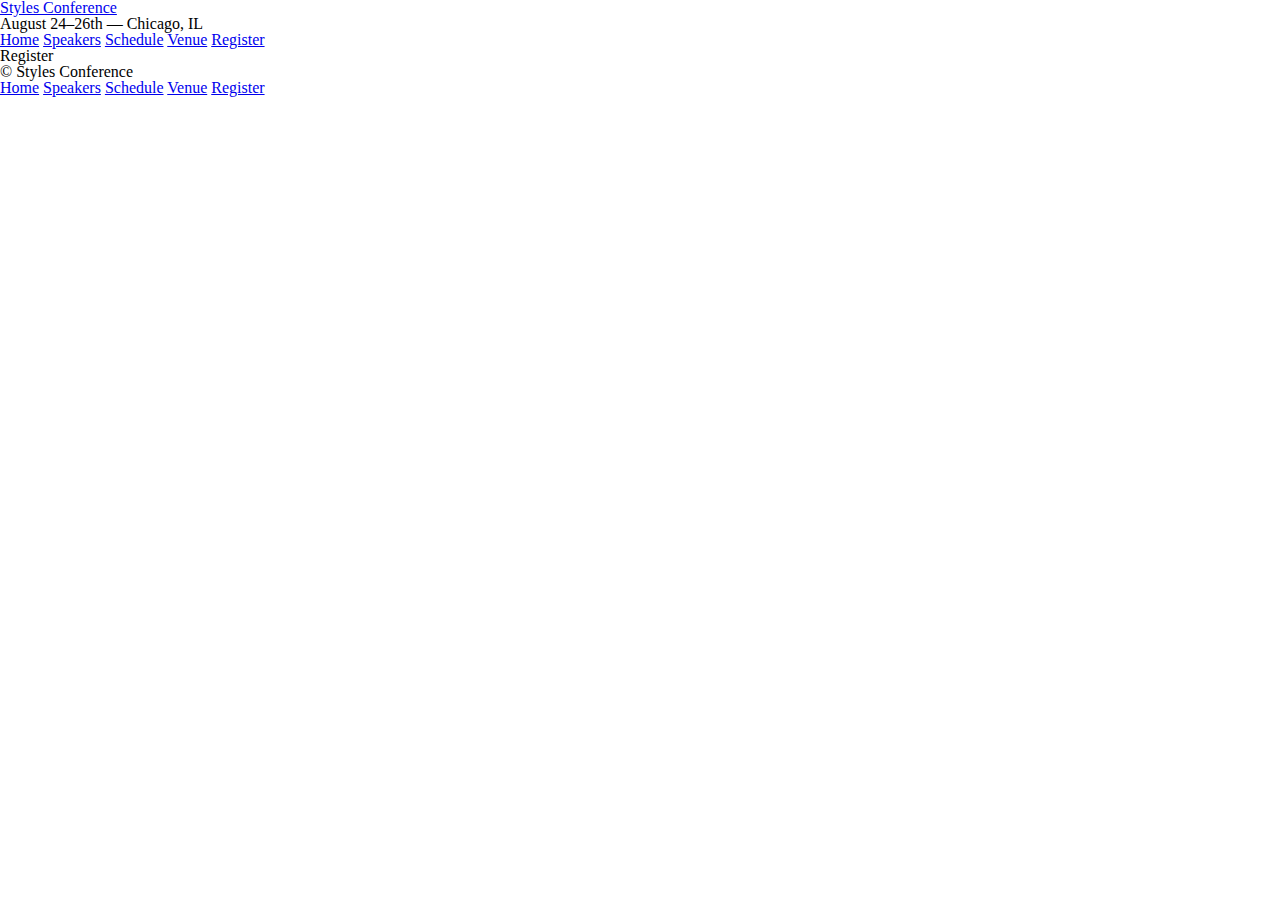
==== register.html @ bc12d5e5 "Update register.html" ====
<!DOCTYPE html>
<html lang=""en">
    <head>
        <meta charset=""utf-8">
        <title>Styles Conference</title>
        <link rel="stylesheet" href="assets/stylesheets/main.css" />
    </head>
    <body>
        <header>
        <footer>
      <h1>
        <a href="index.html">Styles Conference</a>
      </h1>
      <h3>August 24&ndash;26th &mdash; Chicago, IL</h3>
            <nav>
                <a href="index.html">Home</a>
                <a href="speakers.html">Speakers</a>
                <a href="schedule.html">Schedule</a>
                <a href="venue.html">Venue</a>
                <a href="register.html">Register</a>
            </nav>
        </footer>
        </header>
    <section>
        <h5>Register</h5>
    </section>
        
        <footer>
            <small>&copy; Styles Conference</small>
        </footer>
        <nav>
            <a href="index.html">Home</a>
            <a href="speakers.html">Speakers</a>
            <a href="schedule.html">Schedule</a>
            <a href="venue.html">Venue</a>
            <a href="register.html">Register</a>
        </nav>
    </body>
</html>
---- assets/stylesheets/main.css ----
/* http://meyerweb.com/eric/tools/css/reset/ 2. v2.0 | 20110126
  License: none (public domain)
*/

html,
body,
div,
span,
applet,
object,
iframe,
h1,
h2,
h3,
h4,
h5,
h6,
p,
blockquote,
pre,
a,
abbr,
acronym,
address,
big,
cite,
code,
del,
dfn,
em,
img,
ins,
kbd,
q,
s,
samp,
small,
strike,
strong,
sub,
sup,
tt,
var,
b,
u,
i,
center,
dl,
dt,
dd,
ol,
ul,
li,
fieldset,
form,
label,
legend,
table,
caption,
tbody,
tfoot,
thead,
tr,
th,
td,
article,
aside,
canvas,
details,
embed,
figure,
figcaption,
footer,
header,
hgroup,
menu,
nav,
output,
ruby,
section,
summary,
time,
mark,
audio,
video {
  margin: 0;
  padding: 0;
  border: 0;
  font-size: 100%;
  font: inherit;
  vertical-align: baseline;
}
/* HTML5 display-role reset for older browsers */
article,
aside,
details,
figcaption,
figure,
footer,
header,
hgroup,
menu,
nav,
section {
  display: block;
}
body {
  line-height: 1;
}
ol,
ul {
  list-style: none;
}
blockquote,
q {
  quotes: none;
}
blockquote:before,
blockquote:after,
q:before,
q:after {
  content: "";
  content: none;
}
table {
  border-collapse: collapse;
  border-spacing: 0;
}
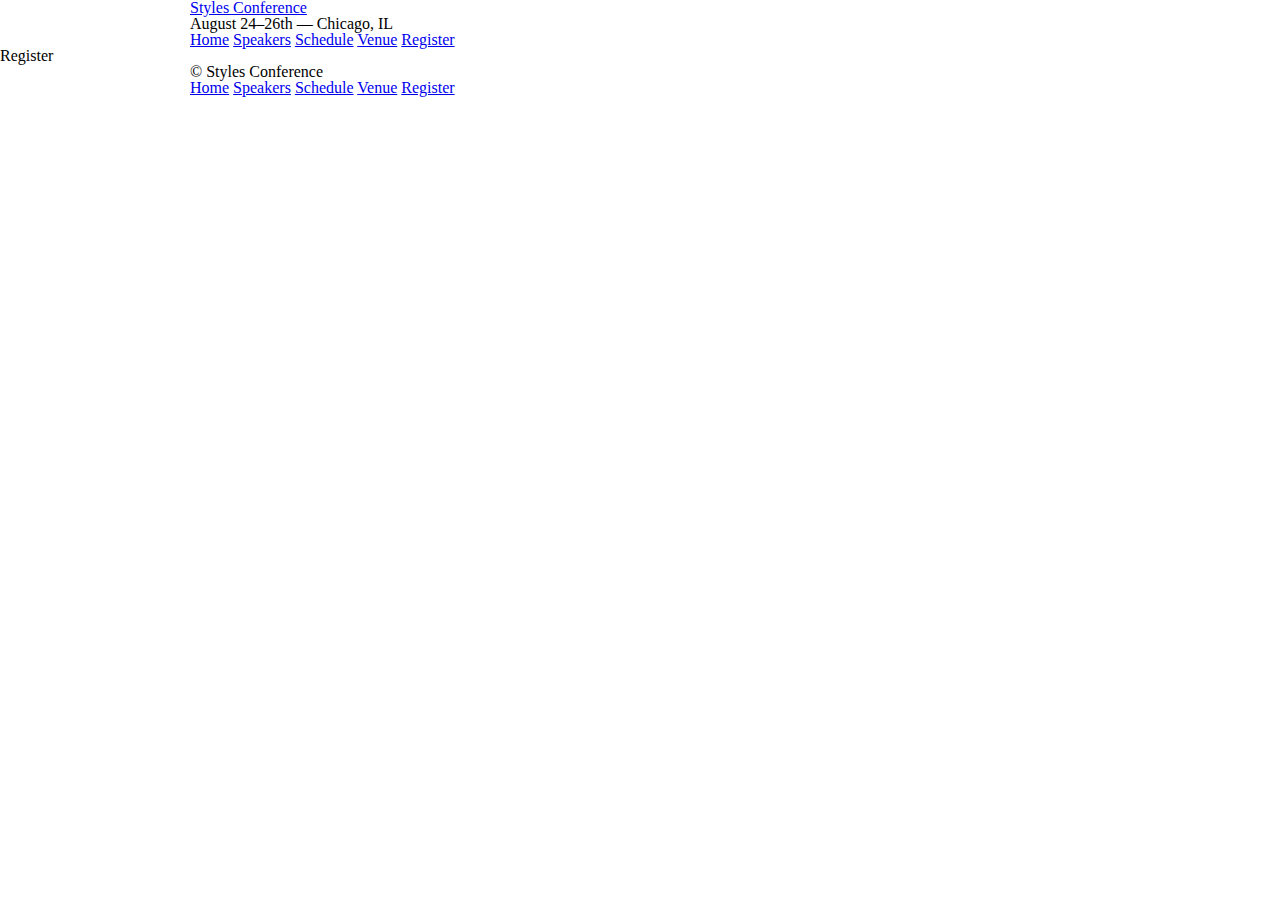
==== commit f1387253: "class container build" ====
--- a/register.html
+++ b/register.html
@@ -1,40 +1,46 @@
 <!DOCTYPE html>
-<html lang=""en">
-    <head>
-        <meta charset=""utf-8">
-        <title>Styles Conference</title>
-        <link rel="stylesheet" href="assets/stylesheets/main.css" />
-    </head>
-    <body>
-        <header>
-        <footer>
+<html lang="en">
+  <head>
+    <meta charset="utf-8" />
+    <title>Styles Conference</title>
+    <link rel="stylesheet" href="assets/stylesheets/main.css" />
+  </head>
+
+  <body>
+    <!-- Header -->
+
+    <header class="container">
       <h1>
         <a href="index.html">Styles Conference</a>
       </h1>
+
       <h3>August 24&ndash;26th &mdash; Chicago, IL</h3>
-            <nav>
-                <a href="index.html">Home</a>
-                <a href="speakers.html">Speakers</a>
-                <a href="schedule.html">Schedule</a>
-                <a href="venue.html">Venue</a>
-                <a href="register.html">Register</a>
-            </nav>
-        </footer>
-        </header>
-    <section>
-        <h5>Register</h5>
-    </section>
-        
-        <footer>
-            <small>&copy; Styles Conference</small>
-        </footer>
-        <nav>
-            <a href="index.html">Home</a>
-            <a href="speakers.html">Speakers</a>
-            <a href="schedule.html">Schedule</a>
-            <a href="venue.html">Venue</a>
-            <a href="register.html">Register</a>
-        </nav>
-    </body>
+
+      <nav>
+        <a href="index.html">Home</a>
+        <a href="speakers.html">Speakers</a>
+        <a href="schedule.html">Schedule</a>
+        <a href="venue.html">Venue</a>
+        <a href="register.html">Register</a>
+      </nav>
+    </header>
+
+    <!-- Main content -->
+
+    <h1>Register</h1>
+
+    <!-- Footer -->
+
+    <footer class="container">
+      <small>&copy; Styles Conference</small>
+
+      <nav>
+        <a href="index.html">Home</a>
+        <a href="speakers.html">Speakers</a>
+        <a href="schedule.html">Schedule</a>
+        <a href="venue.html">Venue</a>
+        <a href="register.html">Register</a>
+      </nav>
+    </footer>
+  </body>
 </html>
-
--- a/assets/stylesheets/main.css
+++ b/assets/stylesheets/main.css
@@ -1,5 +1,6 @@
-/* http://meyerweb.com/eric/tools/css/reset/ 2. v2.0 | 20110126
-  License: none (public domain)
+/* http://meyerweb.com/eric/tools/css/reset/
+   v2.0 | 20110126
+   License: none (public domain)
 */
 
 html,
@@ -126,3 +127,23 @@
   border-collapse: collapse;
   border-spacing: 0;
 }
+/*
+  ========================================
+  Grid
+  ========================================
+*/
+
+*,
+*:before,
+*:after {
+  -webkit-box-sizing: border-box;
+  -moz-box-sizing: border-box;
+  box-sizing: border-box;
+}
+
+.container {
+  margin: 0 auto;
+  padding-left: 30px;
+  padding-right: 30px;
+  width: 960px;
+}
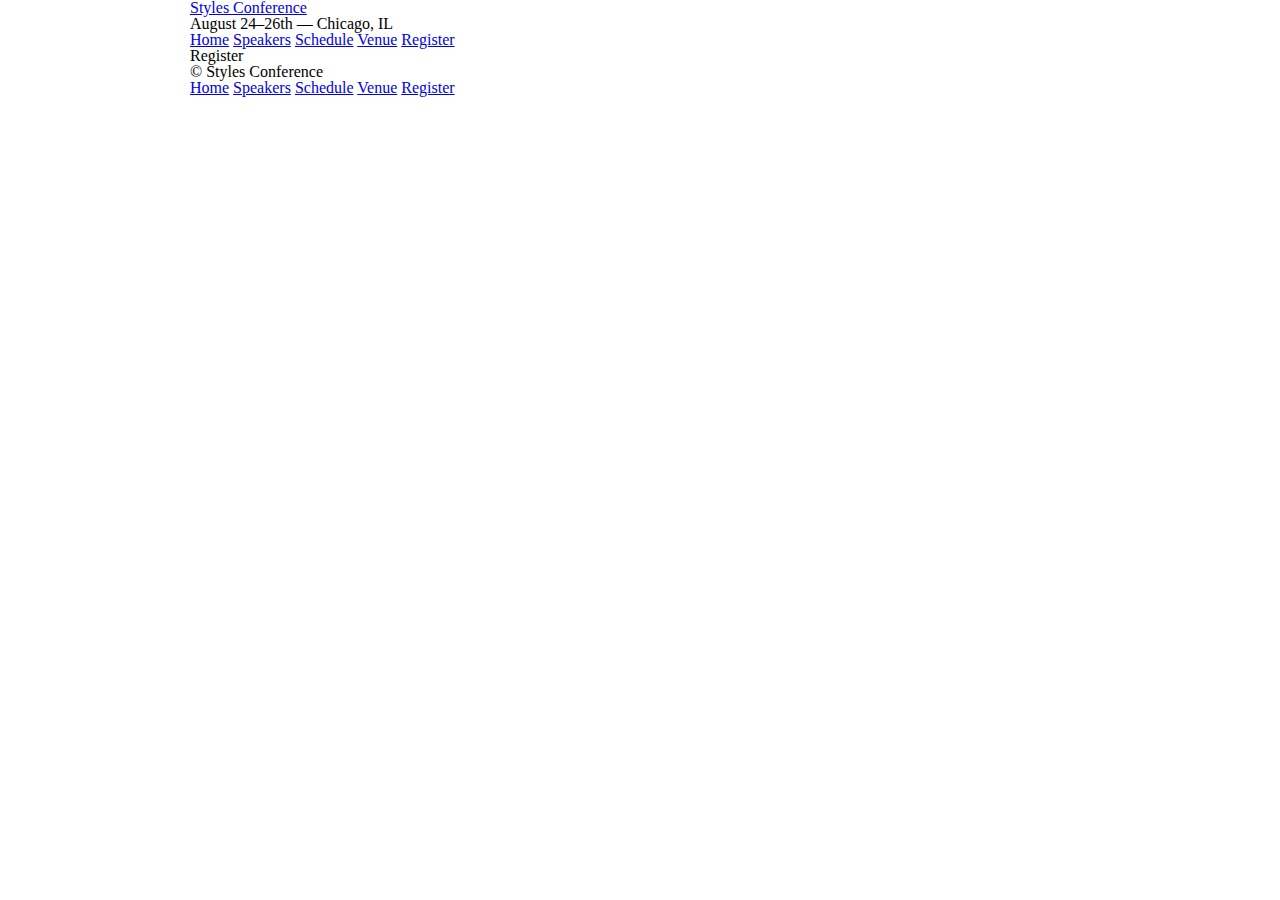
==== commit 1663d62b: "section build" ====
--- a/register.html
+++ b/register.html
@@ -26,9 +26,9 @@
     </header>
 
     <!-- Main content -->
-
-    <h1>Register</h1>
-
+    <section class="container">
+      <h1>Register</h1>
+    </section>
     <!-- Footer -->
 
     <footer class="container">
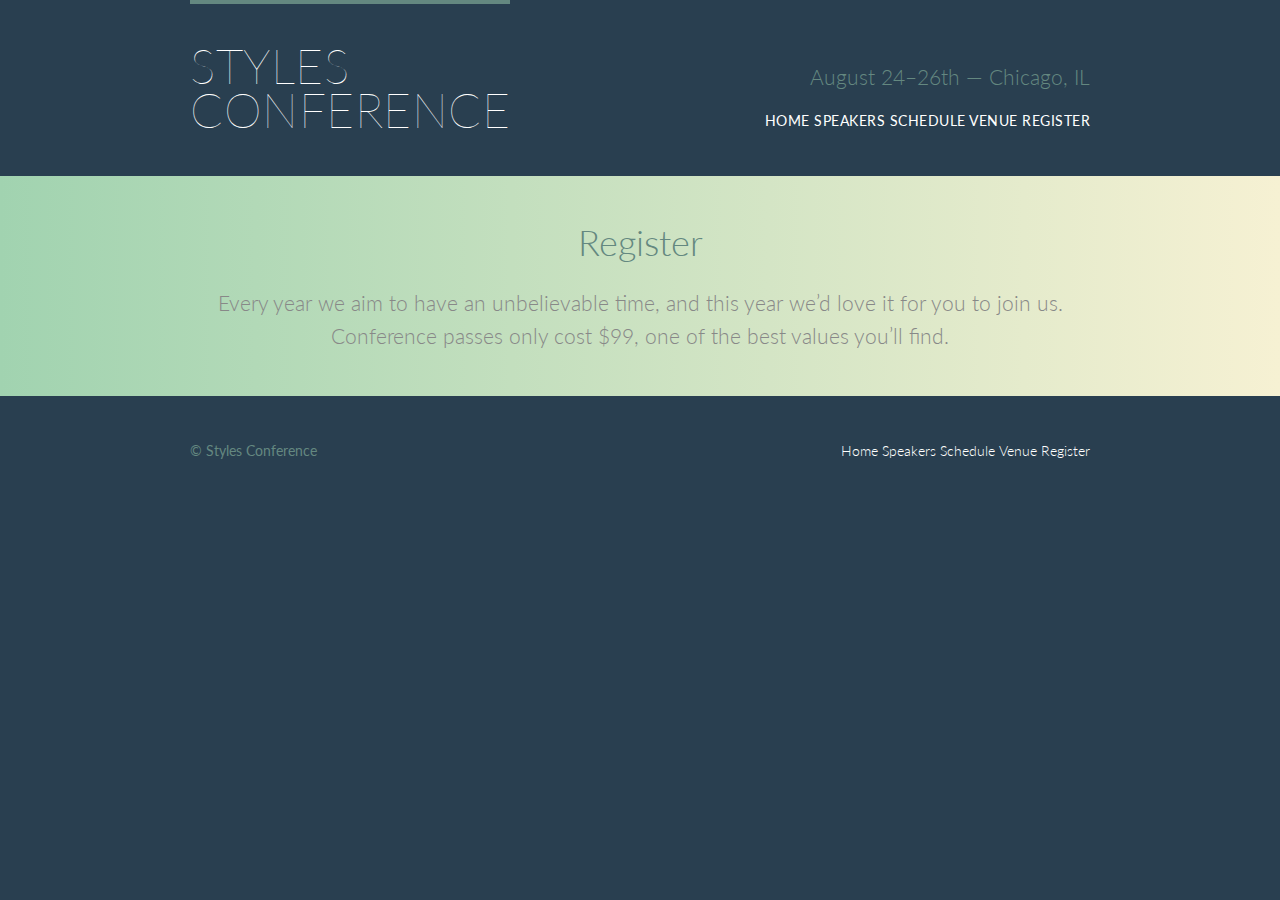
==== commit 9f07d864: "Nov 2 commit" ====
--- a/register.html
+++ b/register.html
@@ -1,46 +1,62 @@
 <!DOCTYPE html>
 <html lang="en">
+
   <head>
-    <meta charset="utf-8" />
-    <title>Styles Conference</title>
-    <link rel="stylesheet" href="assets/stylesheets/main.css" />
+    <meta charset="utf-8">
+    <title>Register - Styles Conference</title>
+    <link rel="stylesheet" href="assets/stylesheets/main.css">
+    <link rel="stylesheet" href="http://fonts.googleapis.com/css?family=Lato:100,300,400">
   </head>
 
   <body>
+
     <!-- Header -->
 
-    <header class="container">
-      <h1>
-        <a href="index.html">Styles Conference</a>
+    <header class="primary-header container group">
+
+      <h1 class="logo">
+        <a href="index.html">Styles <br> Conference</a>
       </h1>
 
-      <h3>August 24&ndash;26th &mdash; Chicago, IL</h3>
+      <h3 class="tagline">August 24&ndash;26th &mdash; Chicago, IL</h3>
 
-      <nav>
+      <nav class="nav primary-nav">
         <a href="index.html">Home</a>
         <a href="speakers.html">Speakers</a>
         <a href="schedule.html">Schedule</a>
         <a href="venue.html">Venue</a>
         <a href="register.html">Register</a>
       </nav>
+
     </header>
 
-    <!-- Main content -->
-    <section class="container">
-      <h1>Register</h1>
+    <!-- Lead -->
+
+    <section class="row-alt">
+      <div class="lead container">
+
+        <h1>Register</h1>
+
+        <p>Every year we aim to have an unbelievable time, and this year we&#8217;d love it for you to join us. Conference passes only cost $99, one of the best values you&#8217;ll find.</p>
+
+      </div>
     </section>
+
     <!-- Footer -->
 
-    <footer class="container">
+    <footer class="primary-footer container group">
+
       <small>&copy; Styles Conference</small>
 
-      <nav>
+      <nav class="nav">
         <a href="index.html">Home</a>
         <a href="speakers.html">Speakers</a>
         <a href="schedule.html">Schedule</a>
         <a href="venue.html">Venue</a>
         <a href="register.html">Register</a>
       </nav>
+
     </footer>
+
   </body>
-</html>
+</html>--- a/assets/stylesheets/main.css
+++ b/assets/stylesheets/main.css
@@ -3,87 +3,19 @@
    License: none (public domain)
 */
 
-html,
-body,
-div,
-span,
-applet,
-object,
-iframe,
-h1,
-h2,
-h3,
-h4,
-h5,
-h6,
-p,
-blockquote,
-pre,
-a,
-abbr,
-acronym,
-address,
-big,
-cite,
-code,
-del,
-dfn,
-em,
-img,
-ins,
-kbd,
-q,
-s,
-samp,
-small,
-strike,
-strong,
-sub,
-sup,
-tt,
-var,
-b,
-u,
-i,
-center,
-dl,
-dt,
-dd,
-ol,
-ul,
-li,
-fieldset,
-form,
-label,
-legend,
-table,
-caption,
-tbody,
-tfoot,
-thead,
-tr,
-th,
-td,
-article,
-aside,
-canvas,
-details,
-embed,
-figure,
-figcaption,
-footer,
-header,
-hgroup,
-menu,
-nav,
-output,
-ruby,
-section,
-summary,
-time,
-mark,
-audio,
-video {
+html, body, div, span, applet, object, iframe,
+h1, h2, h3, h4, h5, h6, p, blockquote, pre,
+a, abbr, acronym, address, big, cite, code,
+del, dfn, em, img, ins, kbd, q, s, samp,
+small, strike, strong, sub, sup, tt, var,
+b, u, i, center,
+dl, dt, dd, ol, ul, li,
+fieldset, form, label, legend,
+table, caption, tbody, tfoot, thead, tr, th, td,
+article, aside, canvas, details, embed,
+figure, figcaption, footer, header, hgroup,
+menu, nav, output, ruby, section, summary,
+time, mark, audio, video {
   margin: 0;
   padding: 0;
   border: 0;
@@ -92,41 +24,41 @@
   vertical-align: baseline;
 }
 /* HTML5 display-role reset for older browsers */
-article,
-aside,
-details,
-figcaption,
-figure,
-footer,
-header,
-hgroup,
-menu,
-nav,
-section {
+article, aside, details, figcaption, figure,
+footer, header, hgroup, menu, nav, section {
   display: block;
 }
 body {
   line-height: 1;
 }
-ol,
-ul {
+ol, ul {
   list-style: none;
 }
-blockquote,
-q {
+blockquote, q {
   quotes: none;
 }
-blockquote:before,
-blockquote:after,
-q:before,
-q:after {
-  content: "";
+blockquote:before, blockquote:after,
+q:before, q:after {
+  content: '';
   content: none;
 }
 table {
   border-collapse: collapse;
   border-spacing: 0;
 }
+
+/*
+  ========================================
+  Custom styles
+  ========================================
+*/
+
+body {
+  background: #293f50;
+  color: #888;
+  font: 300 16px/22px "Lato", "Open Sans", "Helvetica Neue", Helvetica, Arial, sans-serif;
+}
+
 /*
   ========================================
   Grid
@@ -137,13 +69,254 @@
 *:before,
 *:after {
   -webkit-box-sizing: border-box;
-  -moz-box-sizing: border-box;
-  box-sizing: border-box;
-}
-
+     -moz-box-sizing: border-box;
+          box-sizing: border-box;
+}
+.container,
+.grid {
+  margin: 0 auto;
+  width: 960px;
+}
 .container {
-  margin: 0 auto;
   padding-left: 30px;
   padding-right: 30px;
-  width: 960px;
-}
+}
+.grid,
+.col-1-3,
+.col-2-3 {
+  padding-left: 15px;
+  padding-right: 15px;
+}
+.col-1-3,
+.col-2-3  {
+  display: inline-block;
+  vertical-align: top;
+}
+.col-1-3 {
+  width: 33.33%;
+}
+.col-2-3 {
+  width: 66.66%;
+}
+
+/*
+  ========================================
+  Clearfix
+  ========================================
+*/
+
+.group:before,
+.group:after {
+  content: "";
+  display: table;
+}
+.group:after {
+  clear: both;
+}
+.group {
+  clear: both;
+  *zoom: 1;
+}
+
+/*
+  ========================================
+  Rows
+  ========================================
+*/
+
+.row,
+.row-alt {
+  min-width: 960px;
+}
+.row {
+  background: #fff;
+  padding: 66px 0 44px 0;
+}
+.row-alt {
+  background: #cbe2c1;
+  background: -webkit-linear-gradient(to right, #a1d3b0, #f6f1d3);
+  background:    -moz-linear-gradient(to right, #a1d3b0, #f6f1d3);
+  background:         linear-gradient(to right, #a1d3b0, #f6f1d3);
+  padding: 44px 0 22px 0;
+}
+
+/*
+  ========================================
+  Typography
+  ========================================
+*/
+
+h1, h2, h3, h4 {
+  color: #648880;
+}
+h1, h3, h4, h5, p {
+  margin-bottom: 22px;
+}
+h1 {
+  font-size: 36px;
+  line-height: 44px;
+}
+h2 {
+  font-size: 24px;
+  line-height: 44px;
+}
+h3 {
+  font-size: 21px;
+}
+h4 {
+  font-size: 18px;
+}
+h5 {
+  color: #a9b2b9;
+  font-size: 14px;
+  font-weight: 400;
+  text-transform: uppercase;
+}
+strong {
+  font-weight: 400;
+}
+cite,
+em {
+  font-style: italic;
+}
+
+/*
+  ========================================
+  Leads
+  ========================================
+*/
+
+.lead {
+  text-align: center;
+}
+.lead p {
+  font-size: 21px;
+  line-height: 33px;
+}
+
+/*
+  ========================================
+  Links
+  ========================================
+*/
+
+a {
+  color: #648880;
+  text-decoration: none;
+}
+a:hover {
+  color: #a9b2b9;
+}
+p a {
+  border-bottom: 1px solid #dfe2e5;
+}
+.primary-header a,
+.primary-footer a {
+  color: #fff;
+}
+.primary-header a:hover,
+.primary-footer a:hover {
+  color: #648880;
+}
+
+/*
+  ========================================
+  Buttons
+  ========================================
+*/
+
+.btn {
+  border-radius: 5px;
+  color: #fff;
+  cursor: pointer;
+  display: inline-block;
+  font-weight: 400;
+  letter-spacing: .5px;
+  margin: 0;
+  text-transform: uppercase;
+}
+.btn-alt {
+  border: 1px solid #fff;
+  padding: 10px 30px;
+}
+.btn-alt:hover {
+  background: #fff;
+  color: #648880;
+}
+
+/*
+  ========================================
+  Primary header
+  ========================================
+*/
+
+.logo {
+  border-top: 4px solid #648880;
+  float: left;
+  font-size: 48px;
+  font-weight: 100;
+  letter-spacing: .5px;
+  line-height: 44px;
+  padding: 40px 0 22px 0;
+  text-transform: uppercase;
+}
+.tagline {
+  margin: 66px 0 22px 0;
+  text-align: right;
+}
+.primary-nav {
+  font-size: 14px;
+  font-weight: 400;
+  letter-spacing: .5px;
+  text-transform: uppercase;
+}
+
+/*
+  ========================================
+  Primary footer
+  ========================================
+*/
+
+.primary-footer {
+  color: #648880;
+  font-size: 14px;
+  padding-bottom: 44px;
+  padding-top: 44px;
+}
+.primary-footer small {
+  float: left;
+  font-weight: 400;
+}
+
+/*
+  ========================================
+  Navigation
+  ========================================
+*/
+
+.nav {
+  text-align: right;
+}
+
+/*
+  ========================================
+  Home
+  ========================================
+*/
+
+.hero {
+  color: #fff;
+  line-height: 44px;
+  padding: 22px 80px 66px 80px;
+  text-align: center;
+}
+.hero h2 {
+  font-size: 36px;
+}
+.hero p {
+  font-size: 24px;
+  font-weight: 100;
+}
+.teaser a:hover h3 {
+  color: #a9b2b9;
+}
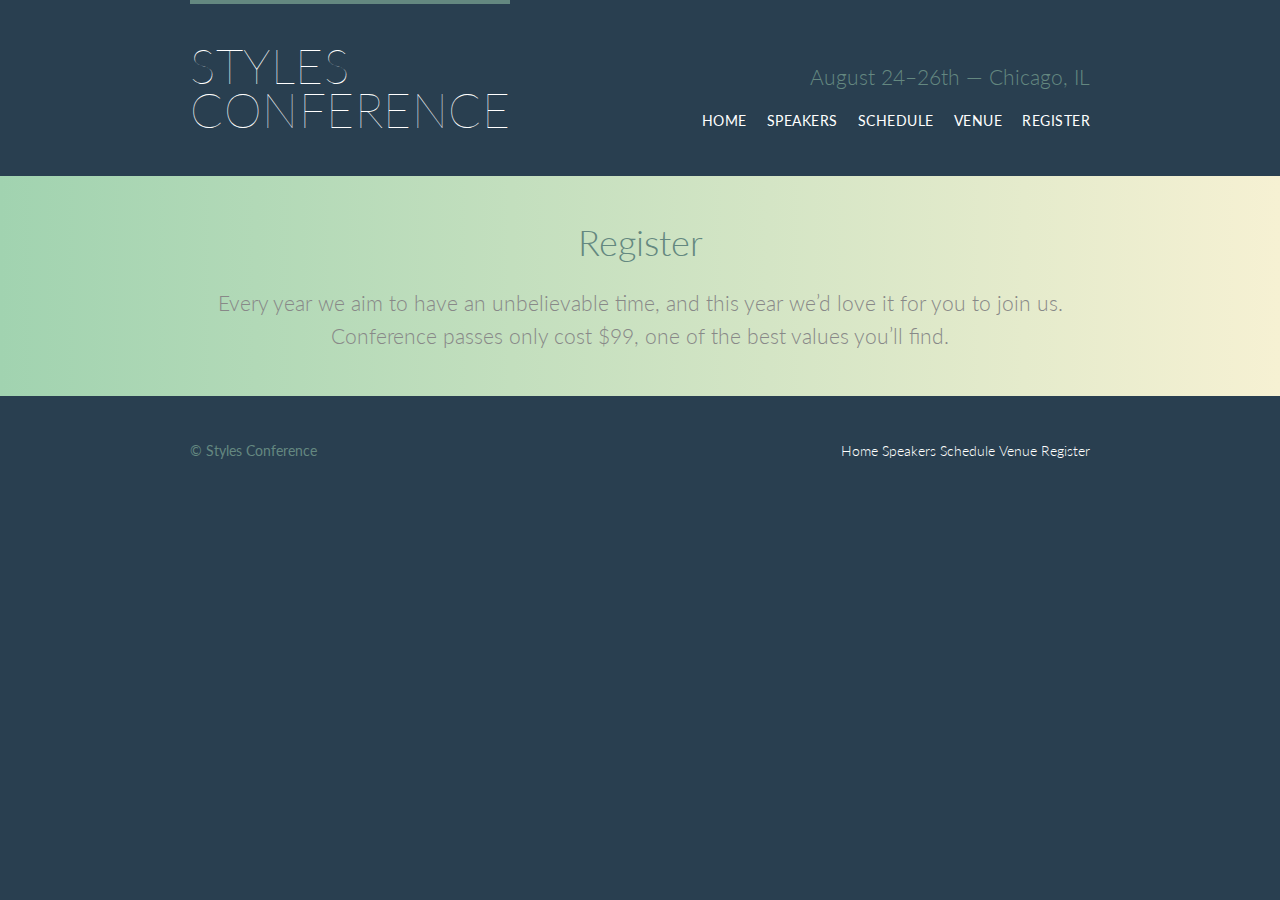
==== commit ff1e6a5e: "Nov 2 commit" ====
--- a/register.html
+++ b/register.html
@@ -21,11 +21,13 @@
       <h3 class="tagline">August 24&ndash;26th &mdash; Chicago, IL</h3>
 
       <nav class="nav primary-nav">
-        <a href="index.html">Home</a>
-        <a href="speakers.html">Speakers</a>
-        <a href="schedule.html">Schedule</a>
-        <a href="venue.html">Venue</a>
-        <a href="register.html">Register</a>
+        <ul>
+          <li><a href="index.html">Home</a></li><!--
+          --><li><a href="speakers.html">Speakers</a></li><!--
+          --><li><a href="schedule.html">Schedule</a></li><!--
+          --><li><a href="venue.html">Venue</a></li><!--
+          --><li><a href="register.html">Register</a></li>
+        </ul>
       </nav>
 
     </header>
--- a/assets/stylesheets/main.css
+++ b/assets/stylesheets/main.css
@@ -293,6 +293,15 @@
   Navigation
   ========================================
 */
+.nav li {
+  display: inline-block;
+  margin: 0 10px;
+  vertical-align: top;
+}
+
+.nav li:last-child {
+  margin-right: 0;
+}
 
 .nav {
   text-align: right;
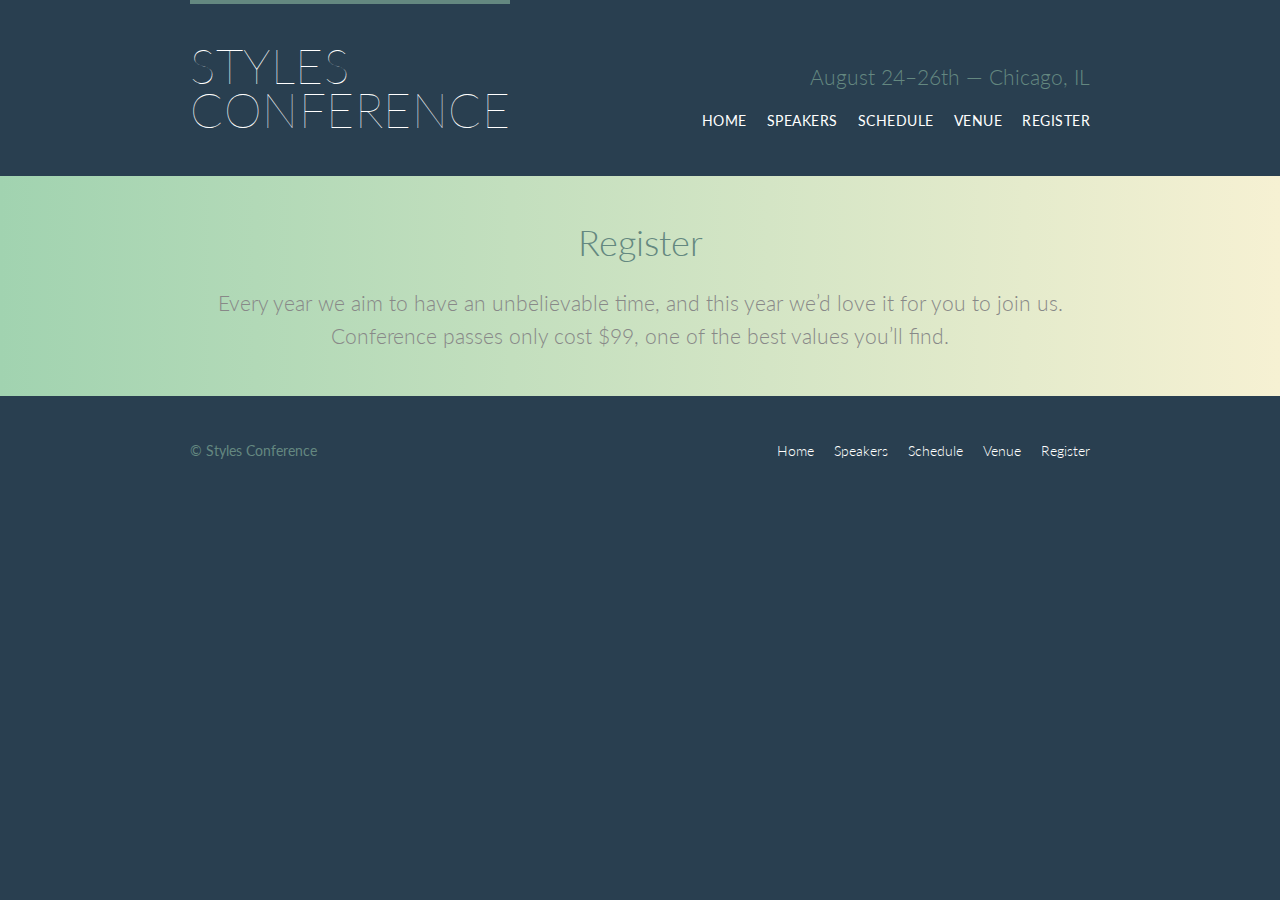
==== commit 7f2d2fa5: "adding-media commit" ====
--- a/register.html
+++ b/register.html
@@ -51,11 +51,13 @@
       <small>&copy; Styles Conference</small>
 
       <nav class="nav">
-        <a href="index.html">Home</a>
-        <a href="speakers.html">Speakers</a>
-        <a href="schedule.html">Schedule</a>
-        <a href="venue.html">Venue</a>
-        <a href="register.html">Register</a>
+        <ul>
+          <li><a href="index.html">Home</a></li><!--
+          --><li><a href="speakers.html">Speakers</a></li><!--
+          --><li><a href="schedule.html">Schedule</a></li><!--
+          --><li><a href="venue.html">Venue</a></li><!--
+          --><li><a href="register.html">Register</a></li>
+        </ul>
       </nav>
 
     </footer>
--- a/assets/stylesheets/main.css
+++ b/assets/stylesheets/main.css
@@ -293,18 +293,17 @@
   Navigation
   ========================================
 */
+
+.nav {
+  text-align: right;
+}
 .nav li {
   display: inline-block;
   margin: 0 10px;
   vertical-align: top;
 }
-
 .nav li:last-child {
   margin-right: 0;
-}
-
-.nav {
-  text-align: right;
 }
 
 /*
@@ -329,3 +328,48 @@
 .teaser a:hover h3 {
   color: #a9b2b9;
 }
+.teaser img {
+  border-radius: 5px;
+  display: block;
+  margin-bottom: 22px;
+  max-width: 100%
+}
+
+/*
+  ========================================
+  Speakers
+  ========================================
+*/
+
+.speaker {
+  margin-bottom: 44px;
+}
+.speaker-info {
+  border: 1px solid #dfe2e5;
+  border-radius: 5px;
+  margin-top: 88px;
+  padding-bottom: 22px;
+  text-align: center;
+}
+.speaker-info img {
+  border-radius: 50%;
+  height: 130px;
+  margin: -66px 0 22px 0;
+  vertical-align: top;
+}
+
+/*
+  ========================================
+  Venue
+  ========================================
+*/
+
+.venue-theatre {
+  margin-bottom: 66px;
+}
+.venue-hotel {
+  margin-bottom: 22px;
+}
+.venue-map {
+  height: 264px;
+}
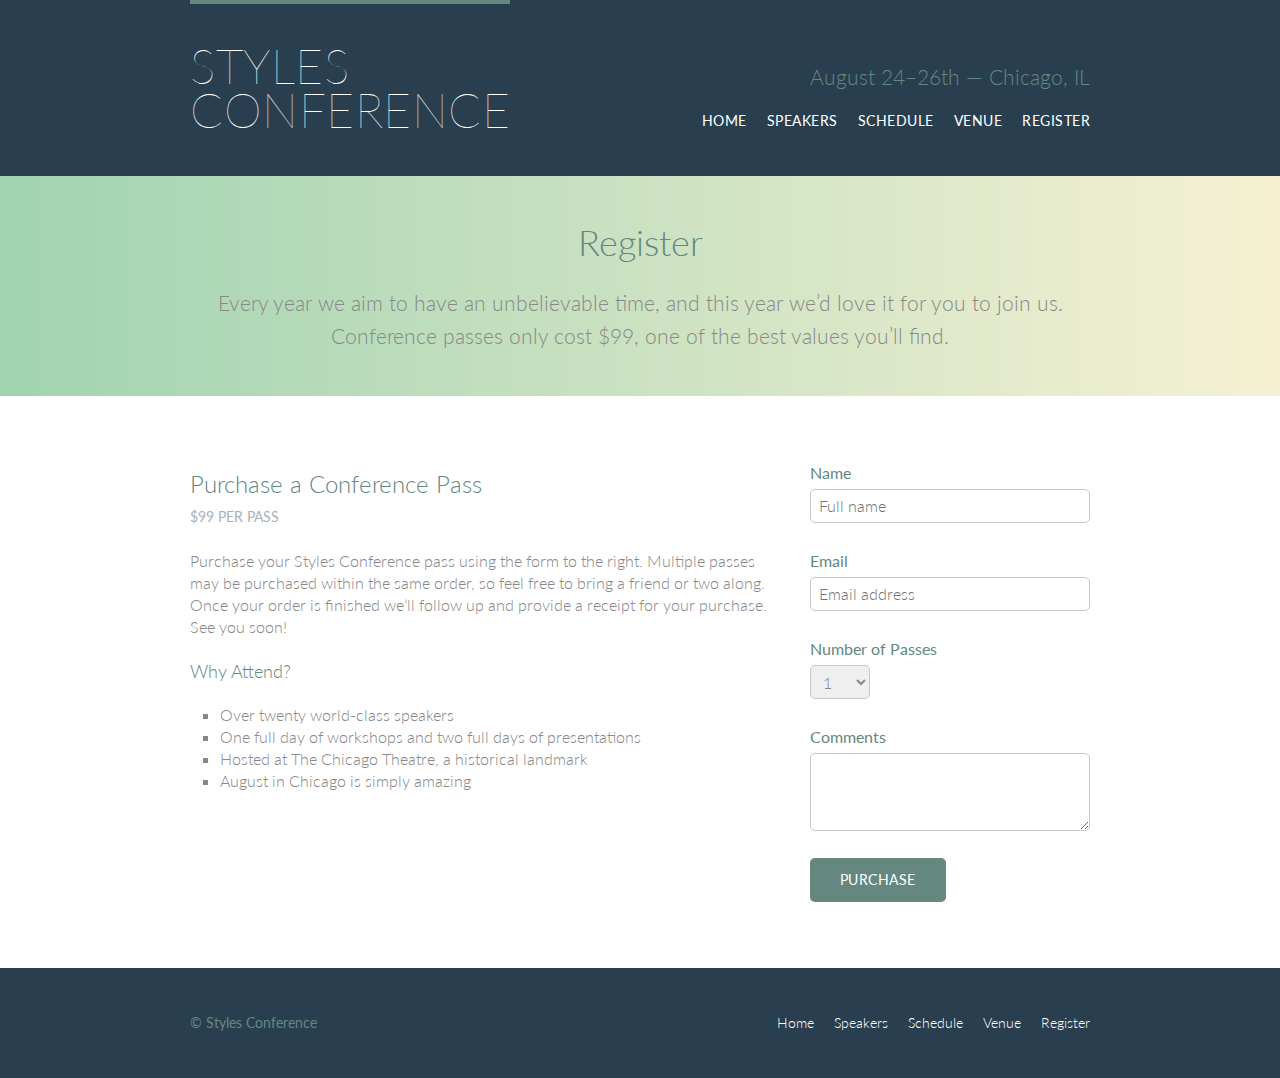
==== commit 0fc4c450: "11/29 commit" ====
--- a/register.html
+++ b/register.html
@@ -44,6 +44,66 @@
       </div>
     </section>
 
+    <section class="row">
+      <div class="grid">
+        
+        <section class="col-2-3">
+          
+          <h2>Purchase a Conference Pass</h2>
+          <h5>$99 per Pass</h5>
+
+          <p>Purchase your Styles Conference pass using the form to the right. Multiple passes may be purchased within the same order, so feel free to bring a friend or two along. Once your order is finished we&#8217;ll follow up and provide a receipt for your purchase. See you soon!</p>
+
+          <h4>Why Attend?</h4>
+
+          <ul class="why-attend">
+            <li>Over twenty world-class speakers</li>
+            <li>One full day of workshops and two full days of presentations</li>
+            <li>Hosted at The Chicago Theatre, a historical landmark</li>
+            <li>August in Chicago is simply amazing</li>
+          </ul>
+        
+        </section><!--
+
+      --><form class="col-1-3" action="#" method="post">
+
+             <fieldset class="register-group">
+
+               <label>
+                  Name
+                <input type="text" name="name" placeholder="Full name" required>
+              </label>
+
+              <label>
+                Email
+                <input type="email" name="email" placeholder="Email address" required>
+              </label>
+
+              <label>
+                Number of Passes
+                <select name="quantity" required>
+                  <option value="1" selected>1</option>
+                  <option value="2">2</option>
+                  <option value="3">3</option>
+                  <option value="4">4</option>
+                  <option value="5">5</option>
+                </select>
+              </label>
+
+              <label>
+                Comments
+                <textarea name="comments"></textarea>
+              </label>
+
+            </fieldset>
+
+            <input class="btn btn-default" type="submit" name="submit" value="Purchase">
+
+          </form>
+      
+      </div>
+    </section>
+
     <!-- Footer -->
 
     <footer class="primary-footer container group">
--- a/assets/stylesheets/main.css
+++ b/assets/stylesheets/main.css
@@ -373,3 +373,60 @@
 .venue-map {
   height: 264px;
 }
+
+/*
+  ========================================
+  Register
+  ========================================
+*/
+
+.why-attend {
+  list-style: square;
+  margin: 0 0 22px 30px;
+}
+
+form {
+  margin-bottom: 22px;
+}
+input,
+select,
+textarea {
+  font: 300 16px/22px "Lato", "Open Sans", "Helvetica Neue", Helvetica, Arial, sans-serif;
+}
+
+.register-group label {
+  color: #648880;
+  cursor: pointer;
+  font-weight: 400;
+}
+.register-group input,
+.register-group select,
+.register-group textarea {
+  border: 1px solid #c6c9cc;
+  border-radius: 5px;
+  color: #888;
+  display: block;
+  margin: 5px 0 27px 0;
+  padding: 5px 8px;
+}
+.register-group input,
+.register-group textarea {
+  width: 100%;
+}
+.register-group select {
+  height: 34px;
+  width: 60px;
+}
+.register-group textarea {
+  height: 78px;
+}
+
+.btn-default {
+  border: 0;
+  background: #648880;
+  padding: 11px 30px;
+  font-size: 14px;
+}
+.btn-default:hover {
+  background: #77a198;
+}